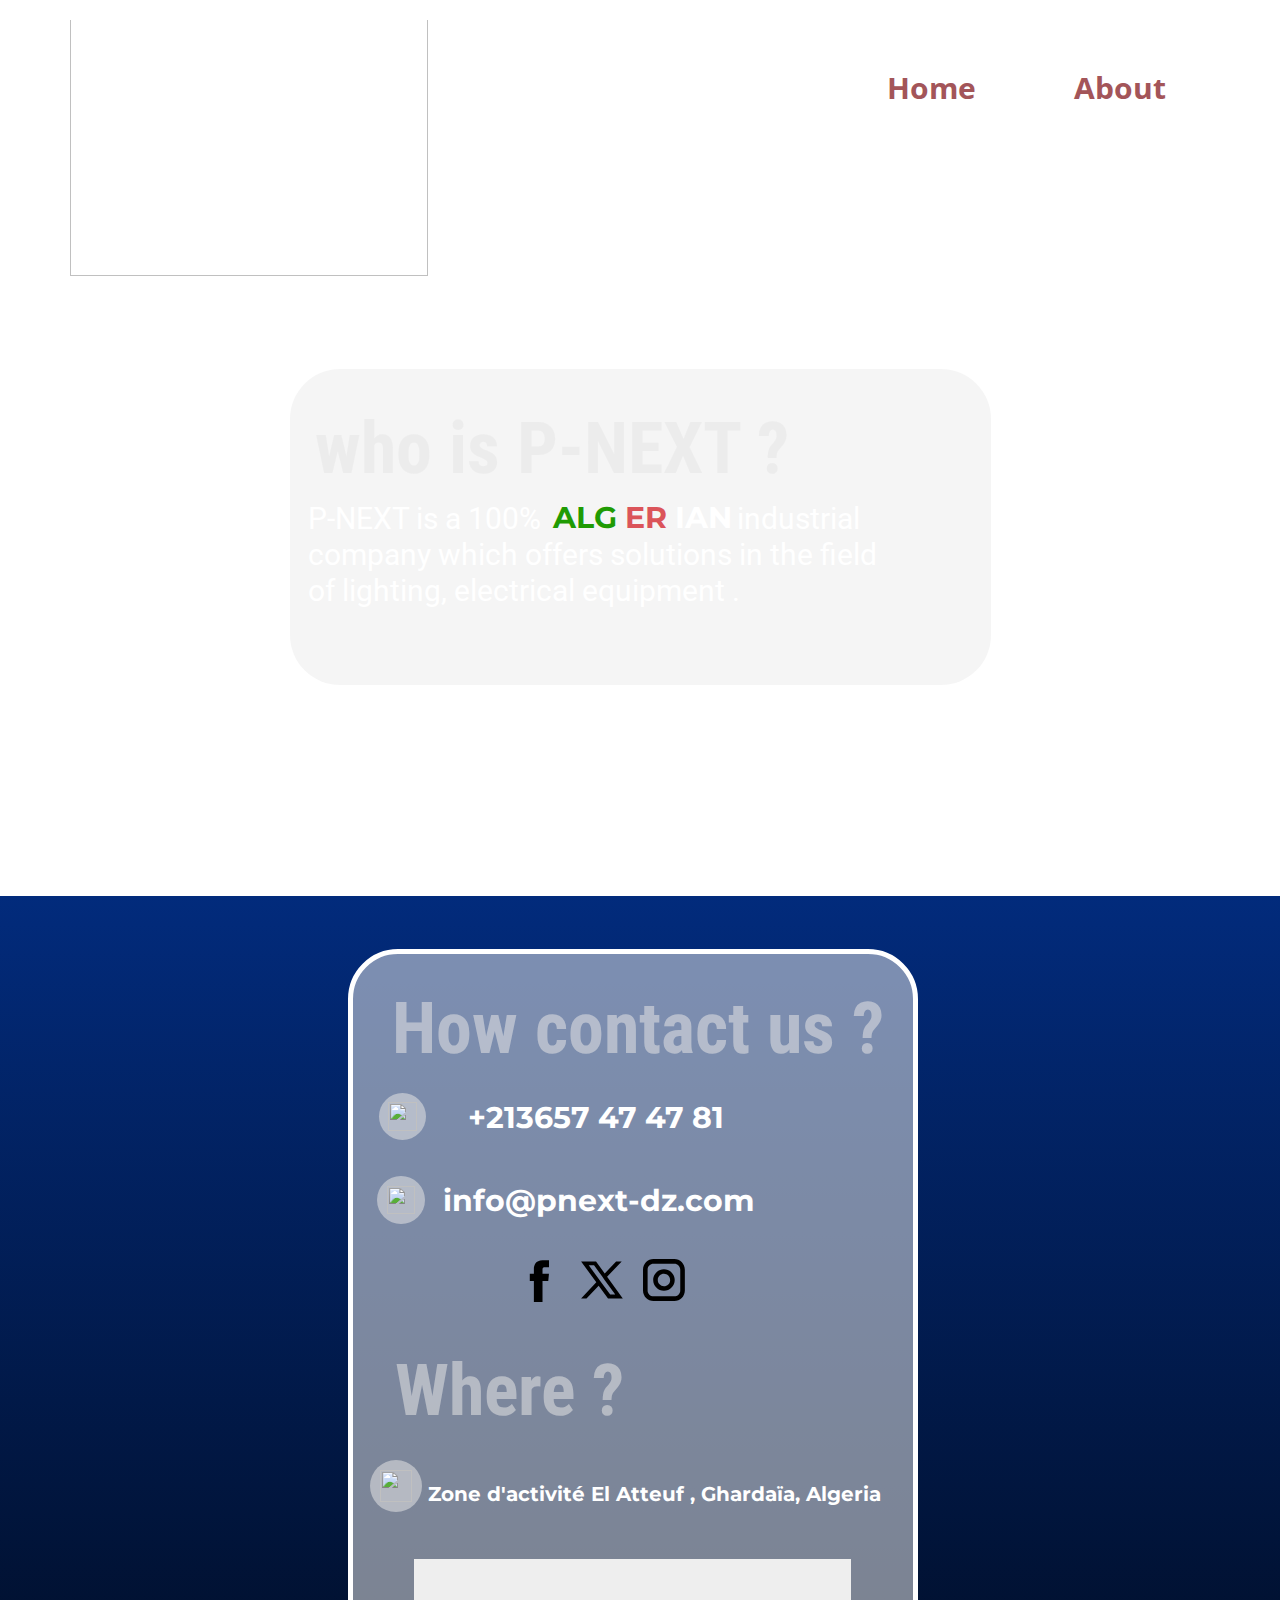
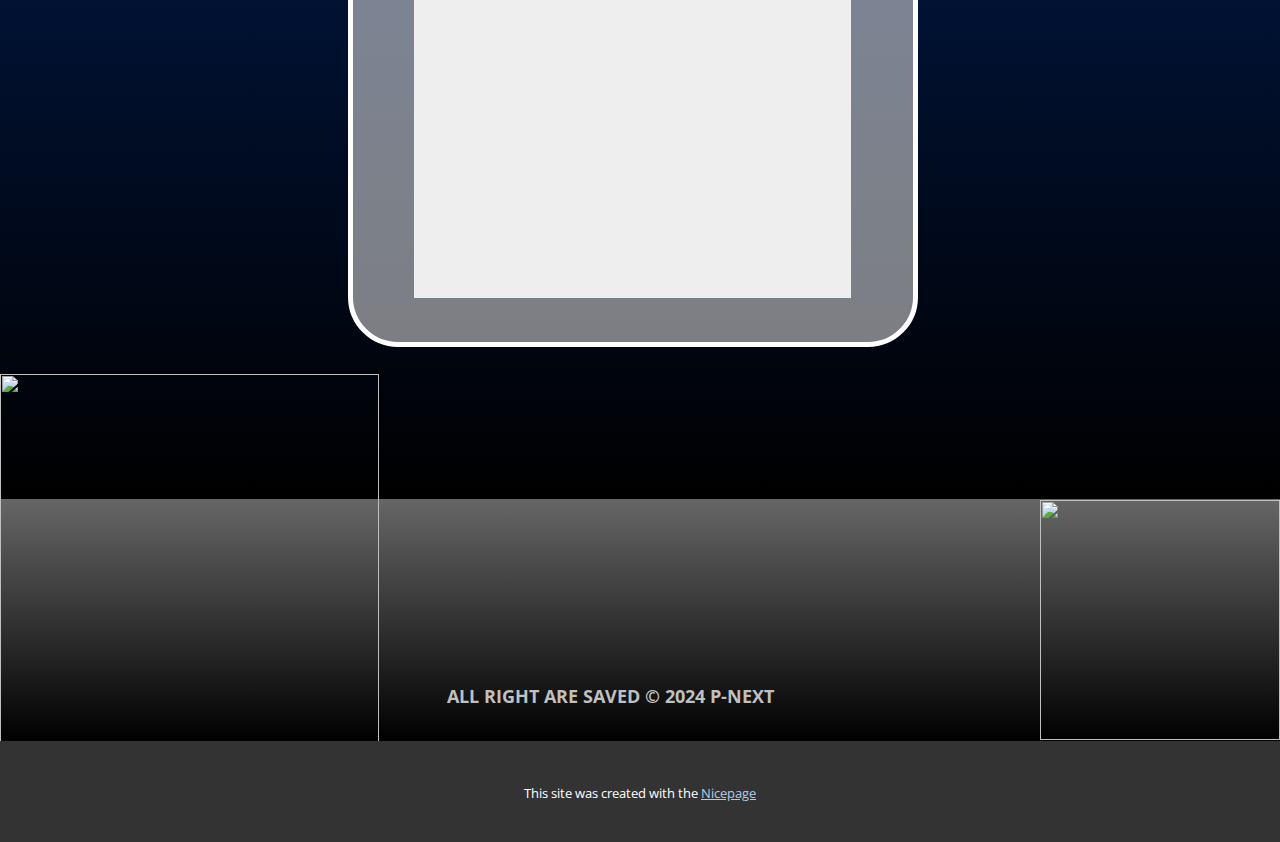
==== About.html @ b408c6a8 "Add files via upload" ====
<!DOCTYPE html>
<html style="font-size: 16px;" lang="en"><head>
    <meta name="viewport" content="width=device-width, initial-scale=1.0">
    <meta charset="utf-8">
    <meta name="keywords" content="The Best Red Wines to Drink in 2021">
    <meta name="description" content="">
    <title>About</title>
    <link rel="stylesheet" href="nicepage.css" media="screen">
<link rel="stylesheet" href="About.css" media="screen">
    <script class="u-script" type="text/javascript" src="jquery.js" defer=""></script>
    <script class="u-script" type="text/javascript" src="nicepage.js" defer=""></script>
    <meta name="generator" content="Nicepage 6.9.2, nicepage.com">
    <link id="u-theme-google-font" rel="stylesheet" href="https://fonts.googleapis.com/css?family=Roboto:100,100i,300,300i,400,400i,500,500i,700,700i,900,900i|Open+Sans:300,300i,400,400i,500,500i,600,600i,700,700i,800,800i">
    <link id="u-page-google-font" rel="stylesheet" href="https://fonts.googleapis.com/css?family=Roboto+Condensed:100,100i,200,200i,300,300i,400,400i,500,500i,600,600i,700,700i,800,800i,900,900i|Montserrat:100,100i,200,200i,300,300i,400,400i,500,500i,600,600i,700,700i,800,800i,900,900i">
    
    
    
    
    <script type="application/ld+json">{
		"@context": "http://schema.org",
		"@type": "Organization",
		"name": "Site2",
		"logo": "images/434028764_122115414938253685_2077208316394291271_n-removebg-preview.png"
}</script>
    <meta name="theme-color" content="#478ac9">
    <meta property="og:title" content="About">
    <meta property="og:description" content="">
    <meta property="og:type" content="website">
  <meta data-intl-tel-input-cdn-path="intlTelInput/"></head>
  <body data-path-to-root="./" data-include-products="false" class="u-body u-xl-mode" data-lang="en"><header class="u-clearfix u-gradient u-header u-sticky u-sticky-4ba1 u-header" id="sec-bfd7"><div class="u-clearfix u-sheet u-sheet-1">
        <nav class="u-menu u-menu-one-level u-offcanvas u-menu-1" data-responsive-from="MD">
          <div class="menu-collapse" style="font-size: 1.875rem; font-weight: 700;">
            <a class="u-button-style u-custom-color u-custom-text-active-color u-custom-text-color u-custom-text-hover-color u-nav-link" href="#">
              <svg class="u-svg-link" viewBox="0 0 24 24"><use xlink:href="#svg-c500"></use></svg>
              <svg class="u-svg-content" version="1.1" id="svg-c500" viewBox="0 0 16 16" x="0px" y="0px" xmlns:xlink="http://www.w3.org/1999/xlink" xmlns="http://www.w3.org/2000/svg"><g><rect y="1" width="16" height="2"></rect><rect y="7" width="16" height="2"></rect><rect y="13" width="16" height="2"></rect>
</g></svg>
            </a>
          </div>
          <div class="u-custom-menu u-nav-container">
            <ul class="u-nav u-spacing-10 u-unstyled u-nav-1"><li class="u-nav-item"><a class="u-button-style u-nav-link u-text-active-palette-2-dark-1 u-text-hover-black u-text-palette-2-dark-1" href="Home.html" style="padding: 18px 44px;">Home</a>
</li><li class="u-nav-item"><a class="u-button-style u-nav-link u-text-active-palette-2-dark-1 u-text-hover-black u-text-palette-2-dark-1" href="About.html" style="padding: 18px 44px;">About</a>
</li></ul>
          </div>
          <div class="u-custom-menu u-nav-container-collapse">
            <div class="u-black u-container-style u-inner-container-layout u-opacity u-opacity-95 u-sidenav">
              <div class="u-inner-container-layout u-sidenav-overflow">
                <div class="u-menu-close"></div>
                <ul class="u-align-center u-nav u-popupmenu-items u-unstyled u-nav-2"><li class="u-nav-item"><a class="u-button-style u-nav-link" href="Home.html">Home</a>
</li><li class="u-nav-item"><a class="u-button-style u-nav-link" href="About.html">About</a>
</li></ul>
              </div>
            </div>
            <div class="u-black u-menu-overlay u-opacity u-opacity-70"></div>
          </div>
        </nav>
        <a href="#" class="u-image u-logo u-image-1" data-image-width="500" data-image-height="500">
          <img src="images/434028764_122115414938253685_2077208316394291271_n-removebg-preview.png" class="u-logo-image u-logo-image-1">
        </a>
      </div></header>
    <section class="u-align-center-md u-align-center-sm u-align-center-xs u-align-right-lg u-align-right-xl u-border-2 u-border-no-bottom u-border-no-left u-border-no-right u-border-white u-clearfix u-image u-lightbox u-section-1" id="carousel_26eb" data-href="#" data-image-width="2000" data-image-height="1333">
      
      
      <div class="u-clearfix u-sheet u-valign-middle-lg u-valign-middle-md u-valign-middle-sm u-valign-middle-xl u-sheet-1">
        <div class="custom-expanded u-border-4 u-border-white u-container-style u-custom-color-8 u-group u-hover-feature u-opacity u-opacity-70 u-radius u-shape-round u-group-1">
          <div class="u-container-layout u-valign-middle-xs u-container-layout-1">
            <div class="u-clearfix u-group-elements u-group-elements-1">
              <h2 class="u-custom-font u-font-roboto-condensed u-text u-text-custom-color-8 u-text-1">who is P-NEXT ? </h2>
              <h5 class="u-text u-text-white u-text-2"> P-NEXT is a 100%&nbsp; &nbsp; &nbsp; &nbsp; &nbsp; &nbsp; &nbsp; &nbsp; &nbsp; &nbsp; &nbsp; &nbsp; &nbsp; &nbsp; industrial company which offers solutions in the field of lighting, electrical equipment .<br>
                <br>‏
              </h5>
              <p class="u-custom-font u-font-montserrat u-text u-text-custom-color-13 u-text-3">ALG <span class="u-text-palette-2-base">ER</span>
                <span class="u-text-white"> IAN</span>
              </p>
            </div>
          </div>
        </div>
      </div>
    </section>
    <section class="u-clearfix u-gradient u-section-2" id="sec-00a1">
      <div class="u-align-right u-clearfix u-group-elements u-group-elements-1">
        <div class="u-border-5 u-border-white u-custom-color-8 u-expanded-width-xs u-hover-feature u-radius u-shape u-shape-round u-shape-1"></div>
        <div class="u-clearfix u-group-elements u-group-elements-2"><span class="u-custom-color-8 u-file-icon u-icon u-icon-circle u-icon-1"><img src="images/3059446-6a6fb3bf.png" alt=""></span>
          <p class="u-custom-font u-font-montserrat u-text u-text-white u-text-1"> +213657 47 47 81</p><span class="u-custom-color-8 u-file-icon u-icon u-icon-circle u-icon-2"><img src="images/646094-0f85fe91.png" alt=""></span>
          <p class="u-custom-font u-font-montserrat u-text u-text-default u-text-white u-text-2"> info@pnext-dz.com </p>
          <div class="u-align-left u-hover-feature u-social-icons u-spacing-10 u-social-icons-1">
            <a class="u-social-url" title="facebook" target="_blank" href="https://www.facebook.com/sarlpnext"><span class="u-icon u-social-facebook u-social-icon u-text-black u-icon-3"><svg class="u-svg-link" preserveAspectRatio="xMidYMin slice" viewBox="0 0 112 112" style=""><use xlink:href="#svg-b44b"></use></svg><svg class="u-svg-content" viewBox="0 0 112 112" x="0" y="0" id="svg-b44b"><path fill="currentColor" d="M75.5,28.8H65.4c-1.5,0-4,0.9-4,4.3v9.4h13.9l-1.5,15.8H61.4v45.1H42.8V58.3h-8.8V42.4h8.8V32.2
c0-7.4,3.4-18.8,18.8-18.8h13.8v15.4H75.5z"></path></svg></span>
            </a>
            <a class="u-social-url" title="twitter" target="_blank" href="https://twitter.com/name"><span class="u-icon u-social-icon u-social-twitter u-text-black u-icon-4"><svg class="u-svg-link" preserveAspectRatio="xMidYMin slice" viewBox="0 0 112.2 112.2" style=""><use xlink:href="#svg-dcf9"></use></svg><svg class="u-svg-content" viewBox="0 0 112.2 112.2" x="0px" y="0px" id="svg-dcf9"><path d="M67.1,49.1L98.6,16h-12L62,42L43.2,16H11l32.8,45.2L11,96h11.6l26.3-27.7L69.1,96H101L67.1,49.1z M55,61.9l-5.1-7L27.5,24.4
	h11.4l17.3,23.8l5.1,7.1l23.4,32.2H73.8L55,61.9z"></path></svg></span>
            </a>
            <a class="u-social-url" title="instagram" target="_blank" href="https://instagram.com/name"><span class="u-icon u-social-icon u-social-instagram u-text-black u-icon-5"><svg class="u-svg-link" preserveAspectRatio="xMidYMin slice" viewBox="0 0 112 112" style=""><use xlink:href="#svg-2b6f"></use></svg><svg class="u-svg-content" viewBox="0 0 112 112" x="0" y="0" id="svg-2b6f"><path fill="currentColor" d="M55.9,32.9c-12.8,0-23.2,10.4-23.2,23.2s10.4,23.2,23.2,23.2s23.2-10.4,23.2-23.2S68.7,32.9,55.9,32.9z
	 M55.9,69.4c-7.4,0-13.3-6-13.3-13.3c-0.1-7.4,6-13.3,13.3-13.3s13.3,6,13.3,13.3C69.3,63.5,63.3,69.4,55.9,69.4z"></path><path fill="currentColor" d="M78.2,11H33.5C21,11,10.8,21.3,10.8,33.7v44.7c0,12.6,10.2,22.8,22.7,22.8h44.7c12.6,0,22.7-10.2,22.7-22.7
	V33.7C100.8,21.1,90.6,11,78.2,11z M91,78.4c0,7.1-5.8,12.8-12.8,12.8H33.5c-7.1,0-12.8-5.8-12.8-12.8V33.7
	c0-7.1,5.8-12.8,12.8-12.8h44.7c7.1,0,12.8,5.8,12.8,12.8V78.4z"></path></svg></span>
            </a>
          </div>
        </div>
        <h2 class="u-custom-font u-font-roboto-condensed u-text u-text-custom-color-8 u-text-3">How contact us ? </h2>
        <h2 class="u-custom-font u-font-roboto-condensed u-text u-text-custom-color-8 u-text-4">Where ? </h2><span class="u-custom-color-8 u-file-icon u-icon u-icon-circle u-icon-6"><img src="images/3870998-ba2a3af7.png" alt=""></span>
        <p class="u-custom-font u-font-montserrat u-text u-text-default-lg u-text-default-md u-text-default-sm u-text-default-xl u-text-white u-text-5"> Zone d'activité El Atteuf , Ghardaïa, Algeria</p>
        <div class="custom-expanded u-grey-light-2 u-map u-map-1">
          <div class="embed-responsive">
            <iframe class="embed-responsive-item" src="https://maps.google.com/maps?output=embed&amp;q=Zone%20d'Activit%C3%A9%2C%20El%20Atteuf%20p-next&amp;t=m" data-map="[base64]"></iframe>
          </div>
        </div>
      </div>
      
      
    </section>
    
    
    
    <footer class="u-clearfix u-footer u-gradient u-footer" id="sec-4905"><img class="custom-expanded u-image u-image-1" src="images/4TechNo1.png" data-image-width="500" data-image-height="500"><p class="u-text u-text-grey-25 u-text-1">all right are saved&nbsp;©&nbsp;2024&nbsp;p-nex​t </p><img class="u-image u-image-contain u-image-default u-preserve-proportions u-image-2" src="images/434028764_122115414938253685_2077208316394291271_n-removebg-preview.png" alt="" data-image-width="500" data-image-height="500"></footer>
    <section class="u-backlink u-clearfix u-grey-80">
      <p class="u-text">
        <span>This site was created with the </span>
        <a class="u-link" href="https://nicepage.com/" target="_blank" rel="nofollow">
          <span>Nicepage</span>
        </a>
      </p>
    </section>
  
</body></html>
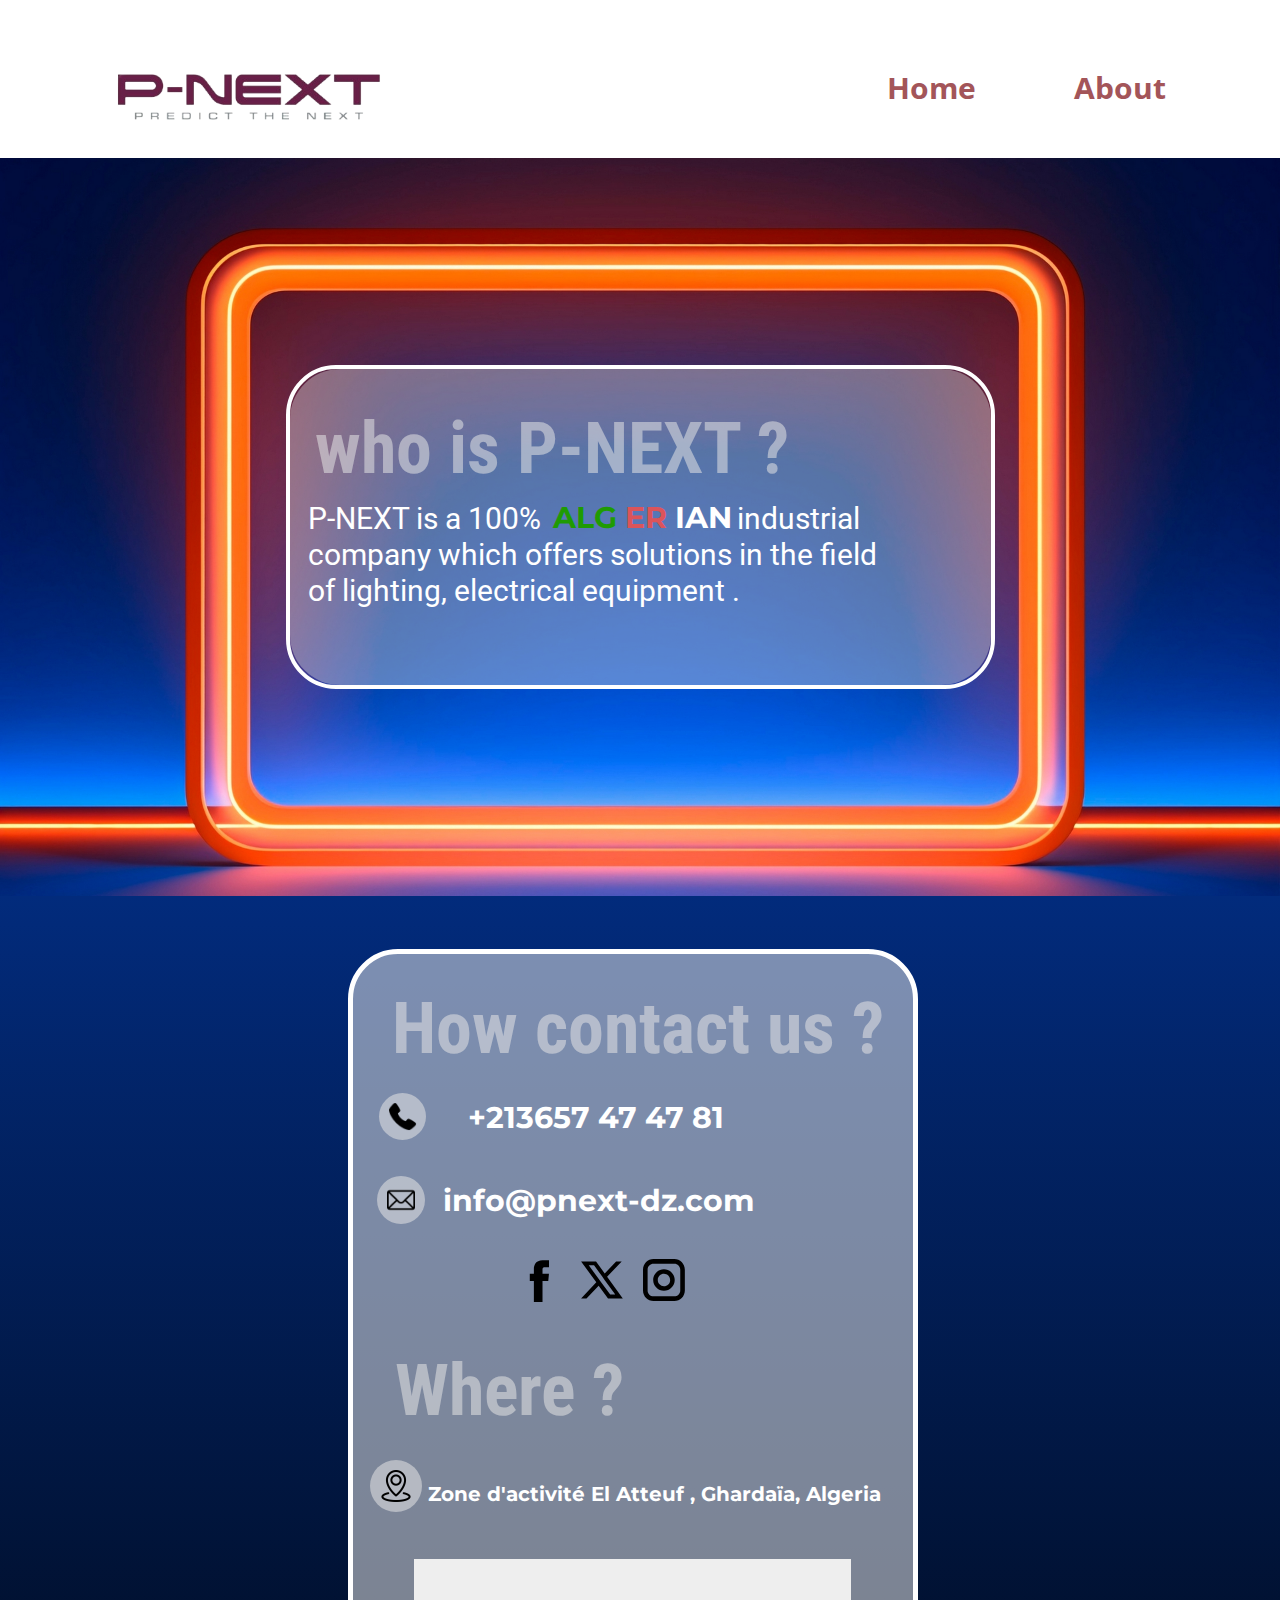
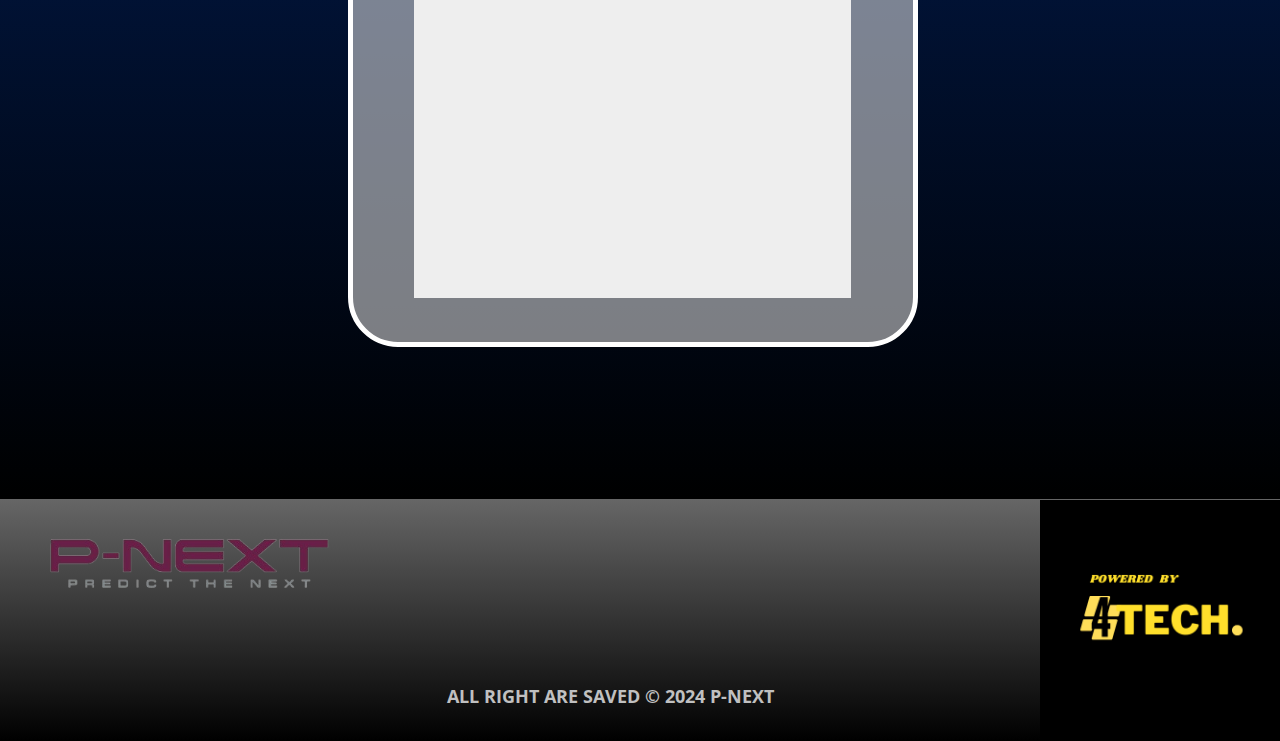
==== commit a65020c3: "Update About.html" ====
--- a/About.html
+++ b/About.html
@@ -112,13 +112,6 @@
     
     
     <footer class="u-clearfix u-footer u-gradient u-footer" id="sec-4905"><img class="custom-expanded u-image u-image-1" src="images/4TechNo1.png" data-image-width="500" data-image-height="500"><p class="u-text u-text-grey-25 u-text-1">all right are saved&nbsp;©&nbsp;2024&nbsp;p-nex​t </p><img class="u-image u-image-contain u-image-default u-preserve-proportions u-image-2" src="images/434028764_122115414938253685_2077208316394291271_n-removebg-preview.png" alt="" data-image-width="500" data-image-height="500"></footer>
-    <section class="u-backlink u-clearfix u-grey-80">
-      <p class="u-text">
-        <span>This site was created with the </span>
-        <a class="u-link" href="https://nicepage.com/" target="_blank" rel="nofollow">
-          <span>Nicepage</span>
-        </a>
-      </p>
-    </section>
+    
   
-</body></html>+</body></html>
